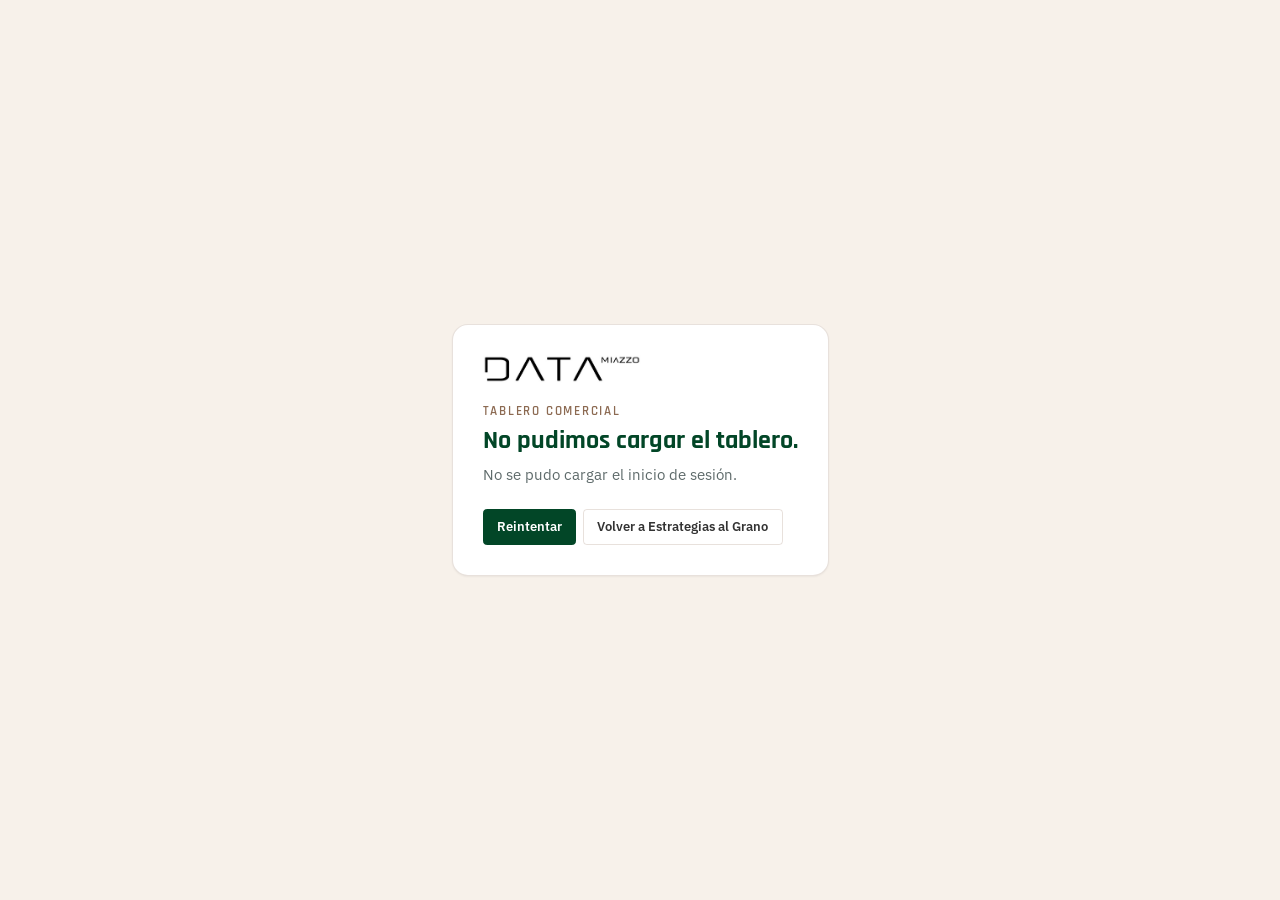
==== tablero/index.html @ 72b19cb7 "Tablero comercial por cliente en /tablero (login del sitio, datos por funcion) Co-Authored-By: Claud" ====
<!doctype html>
<html lang="es-AR">
  <head>
    <meta charset="UTF-8" />
    <meta name="viewport" content="width=device-width, initial-scale=1.0" />
    <title>Tablero Comercial | DATA Miazzo</title>
    <link rel="icon" type="image/svg+xml" href="/tablero/favicon.svg" />
    <link rel="preconnect" href="https://fonts.googleapis.com" />
    <link rel="preconnect" href="https://fonts.gstatic.com" crossorigin />
    <link href="https://fonts.googleapis.com/css2?family=Rajdhani:wght@500;600;700&family=IBM+Plex+Sans:wght@400;500;600&display=swap" rel="stylesheet" />
    <script type="module" crossorigin src="/tablero/assets/index-BNEWKMcK.js"></script>
    <link rel="stylesheet" crossorigin href="/tablero/assets/index-CPsx0oRI.css">
  </head>
  <body>
    <div id="root"></div>
  </body>
</html>
---- tablero/assets/index-CPsx0oRI.css ----
*,:before,:after{--tw-border-spacing-x: 0;--tw-border-spacing-y: 0;--tw-translate-x: 0;--tw-translate-y: 0;--tw-rotate: 0;--tw-skew-x: 0;--tw-skew-y: 0;--tw-scale-x: 1;--tw-scale-y: 1;--tw-pan-x: ;--tw-pan-y: ;--tw-pinch-zoom: ;--tw-scroll-snap-strictness: proximity;--tw-gradient-from-position: ;--tw-gradient-via-position: ;--tw-gradient-to-position: ;--tw-ordinal: ;--tw-slashed-zero: ;--tw-numeric-figure: ;--tw-numeric-spacing: ;--tw-numeric-fraction: ;--tw-ring-inset: ;--tw-ring-offset-width: 0px;--tw-ring-offset-color: #fff;--tw-ring-color: rgb(59 130 246 / .5);--tw-ring-offset-shadow: 0 0 #0000;--tw-ring-shadow: 0 0 #0000;--tw-shadow: 0 0 #0000;--tw-shadow-colored: 0 0 #0000;--tw-blur: ;--tw-brightness: ;--tw-contrast: ;--tw-grayscale: ;--tw-hue-rotate: ;--tw-invert: ;--tw-saturate: ;--tw-sepia: ;--tw-drop-shadow: ;--tw-backdrop-blur: ;--tw-backdrop-brightness: ;--tw-backdrop-contrast: ;--tw-backdrop-grayscale: ;--tw-backdrop-hue-rotate: ;--tw-backdrop-invert: ;--tw-backdrop-opacity: ;--tw-backdrop-saturate: ;--tw-backdrop-sepia: ;--tw-contain-size: ;--tw-contain-layout: ;--tw-contain-paint: ;--tw-contain-style: }::backdrop{--tw-border-spacing-x: 0;--tw-border-spacing-y: 0;--tw-translate-x: 0;--tw-translate-y: 0;--tw-rotate: 0;--tw-skew-x: 0;--tw-skew-y: 0;--tw-scale-x: 1;--tw-scale-y: 1;--tw-pan-x: ;--tw-pan-y: ;--tw-pinch-zoom: ;--tw-scroll-snap-strictness: proximity;--tw-gradient-from-position: ;--tw-gradient-via-position: ;--tw-gradient-to-position: ;--tw-ordinal: ;--tw-slashed-zero: ;--tw-numeric-figure: ;--tw-numeric-spacing: ;--tw-numeric-fraction: ;--tw-ring-inset: ;--tw-ring-offset-width: 0px;--tw-ring-offset-color: #fff;--tw-ring-color: rgb(59 130 246 / .5);--tw-ring-offset-shadow: 0 0 #0000;--tw-ring-shadow: 0 0 #0000;--tw-shadow: 0 0 #0000;--tw-shadow-colored: 0 0 #0000;--tw-blur: ;--tw-brightness: ;--tw-contrast: ;--tw-grayscale: ;--tw-hue-rotate: ;--tw-invert: ;--tw-saturate: ;--tw-sepia: ;--tw-drop-shadow: ;--tw-backdrop-blur: ;--tw-backdrop-brightness: ;--tw-backdrop-contrast: ;--tw-backdrop-grayscale: ;--tw-backdrop-hue-rotate: ;--tw-backdrop-invert: ;--tw-backdrop-opacity: ;--tw-backdrop-saturate: ;--tw-backdrop-sepia: ;--tw-contain-size: ;--tw-contain-layout: ;--tw-contain-paint: ;--tw-contain-style: }*,:before,:after{box-sizing:border-box;border-width:0;border-style:solid;border-color:#e5e7eb}:before,:after{--tw-content: ""}html,:host{line-height:1.5;-webkit-text-size-adjust:100%;-moz-tab-size:4;-o-tab-size:4;tab-size:4;font-family:IBM Plex Sans,system-ui,Segoe UI,sans-serif;font-feature-settings:normal;font-variation-settings:normal;-webkit-tap-highlight-color:transparent}body{margin:0;line-height:inherit}hr{height:0;color:inherit;border-top-width:1px}abbr:where([title]){-webkit-text-decoration:underline dotted;text-decoration:underline dotted}h1,h2,h3,h4,h5,h6{font-size:inherit;font-weight:inherit}a{color:inherit;text-decoration:inherit}b,strong{font-weight:bolder}code,kbd,samp,pre{font-family:ui-monospace,SFMono-Regular,Menlo,Monaco,Consolas,Liberation Mono,Courier New,monospace;font-feature-settings:normal;font-variation-settings:normal;font-size:1em}small{font-size:80%}sub,sup{font-size:75%;line-height:0;position:relative;vertical-align:baseline}sub{bottom:-.25em}sup{top:-.5em}table{text-indent:0;border-color:inherit;border-collapse:collapse}button,input,optgroup,select,textarea{font-family:inherit;font-feature-settings:inherit;font-variation-settings:inherit;font-size:100%;font-weight:inherit;line-height:inherit;letter-spacing:inherit;color:inherit;margin:0;padding:0}button,select{text-transform:none}button,input:where([type=button]),input:where([type=reset]),input:where([type=submit]){-webkit-appearance:button;background-color:transparent;background-image:none}:-moz-focusring{outline:auto}:-moz-ui-invalid{box-shadow:none}progress{vertical-align:baseline}::-webkit-inner-spin-button,::-webkit-outer-spin-button{height:auto}[type=search]{-webkit-appearance:textfield;outline-offset:-2px}::-webkit-search-decoration{-webkit-appearance:none}::-webkit-file-upload-button{-webkit-appearance:button;font:inherit}summary{display:list-item}blockquote,dl,dd,h1,h2,h3,h4,h5,h6,hr,figure,p,pre{margin:0}fieldset{margin:0;padding:0}legend{padding:0}ol,ul,menu{list-style:none;margin:0;padding:0}dialog{padding:0}textarea{resize:vertical}input::-moz-placeholder,textarea::-moz-placeholder{opacity:1;color:#9ca3af}input::placeholder,textarea::placeholder{opacity:1;color:#9ca3af}button,[role=button]{cursor:pointer}:disabled{cursor:default}img,svg,video,canvas,audio,iframe,embed,object{display:block;vertical-align:middle}img,video{max-width:100%;height:auto}[hidden]:where(:not([hidden=until-found])){display:none}html{font-size:15px}body{--tw-bg-opacity: 1;background-color:rgb(247 241 234 / var(--tw-bg-opacity, 1));font-family:IBM Plex Sans,system-ui,Segoe UI,sans-serif;--tw-text-opacity: 1;color:rgb(51 51 51 / var(--tw-text-opacity, 1));line-height:1.5;font-variant-numeric:tabular-nums;overflow-x:clip}.tabular{font-variant-numeric:tabular-nums}button:focus-visible,input:focus-visible,select:focus-visible{outline:2px solid #8c6a52;outline-offset:2px}.card{border-radius:16px;border-width:1px;border-color:#8c6a5233;--tw-bg-opacity: 1;background-color:rgb(255 255 255 / var(--tw-bg-opacity, 1));--tw-shadow: 0 1px 2px rgba(36,36,35,.05),0 8px 24px -14px rgba(36,36,35,.18);--tw-shadow-colored: 0 1px 2px var(--tw-shadow-color), 0 8px 24px -14px var(--tw-shadow-color);box-shadow:var(--tw-ring-offset-shadow, 0 0 #0000),var(--tw-ring-shadow, 0 0 #0000),var(--tw-shadow)}.solapa{font-family:Rajdhani,Arial Narrow,sans-serif;font-size:1.45rem;font-weight:600;line-height:1.25;--tw-text-opacity: 1;color:rgb(2 70 39 / var(--tw-text-opacity, 1));letter-spacing:.005em}.etiqueta{font-family:Rajdhani,Arial Narrow,sans-serif;font-size:.8rem;font-weight:600;text-transform:uppercase;--tw-text-opacity: 1;color:rgb(140 106 82 / var(--tw-text-opacity, 1));letter-spacing:.16em}.kpi{border-radius:14px;border-width:1px;border-color:#8c6a5233;--tw-bg-opacity: 1;background-color:rgb(255 255 255 / var(--tw-bg-opacity, 1));--tw-shadow: 0 1px 2px rgba(36,36,35,.05),0 8px 24px -14px rgba(36,36,35,.18);--tw-shadow-colored: 0 1px 2px var(--tw-shadow-color), 0 8px 24px -14px var(--tw-shadow-color);box-shadow:var(--tw-ring-offset-shadow, 0 0 #0000),var(--tw-ring-shadow, 0 0 #0000),var(--tw-shadow)}.cifra{font-variant-numeric:tabular-nums;font-family:Rajdhani,Arial Narrow,sans-serif;font-weight:600;line-height:1}.band{margin-inline:calc(50% - 50vw);padding:30px calc(50vw - 50%) 34px}.band-sand{background:#f7f1ea}.band-white{background:#fff}.band-verde{background:#024627}.band-head h2{margin-top:.125rem;margin-bottom:.375rem;font-family:Rajdhani,Arial Narrow,sans-serif;font-size:2.3rem;font-weight:600;line-height:1.05;--tw-text-opacity: 1;color:rgb(2 70 39 / var(--tw-text-opacity, 1));text-wrap:balance}.band-verde .band-head h2{color:#fcfdfd}.band-verde .band-head .etiqueta{color:#c3a38c}.band-verde .band-head p{color:#d9dedb}.lede{max-width:75ch;font-size:.98rem;--tw-text-opacity: 1;color:rgb(95 107 107 / var(--tw-text-opacity, 1))}.msgs{display:flex;flex-direction:column;gap:.75rem;--tw-bg-opacity: 1;background-color:rgb(31 31 31 / var(--tw-bg-opacity, 1));--tw-text-opacity: 1;color:rgb(252 253 253 / var(--tw-text-opacity, 1));--tw-shadow: 0 1px 2px rgba(36,36,35,.05),0 8px 24px -14px rgba(36,36,35,.18);--tw-shadow-colored: 0 1px 2px var(--tw-shadow-color), 0 8px 24px -14px var(--tw-shadow-color);box-shadow:var(--tw-ring-offset-shadow, 0 0 #0000),var(--tw-ring-shadow, 0 0 #0000),var(--tw-shadow);border-radius:6px 6px 64px;padding:24px 26px 30px}.btn-verde{display:inline-flex;align-items:center;gap:.5rem;border-radius:.25rem;padding:.5rem .875rem;font-size:.875rem;line-height:1.25rem;font-weight:600;transition-property:color,background-color,border-color,text-decoration-color,fill,stroke;transition-timing-function:cubic-bezier(.4,0,.2,1);transition-duration:.15s;border-width:1px;--tw-border-opacity: 1;border-color:rgb(2 70 39 / var(--tw-border-opacity, 1));--tw-bg-opacity: 1;background-color:rgb(2 70 39 / var(--tw-bg-opacity, 1));--tw-text-opacity: 1;color:rgb(255 255 255 / var(--tw-text-opacity, 1))}.btn-verde:hover{--tw-bg-opacity: 1;background-color:rgb(3 92 52 / var(--tw-bg-opacity, 1))}.btn-borde{display:inline-flex;align-items:center;gap:.5rem;border-radius:.25rem;padding:.5rem .875rem;font-size:.875rem;line-height:1.25rem;font-weight:600;transition-property:color,background-color,border-color,text-decoration-color,fill,stroke;transition-timing-function:cubic-bezier(.4,0,.2,1);transition-duration:.15s;border-width:1px;border-color:#8c6a5233;background-color:transparent;--tw-text-opacity: 1;color:rgb(51 51 51 / var(--tw-text-opacity, 1))}.btn-borde:hover{--tw-border-opacity: 1;border-color:rgb(140 106 82 / var(--tw-border-opacity, 1))}.campo-input{border-radius:5px;border-width:1px;border-color:#8c6a5233;--tw-bg-opacity: 1;background-color:rgb(252 253 253 / var(--tw-bg-opacity, 1));padding:.375rem .625rem;--tw-text-opacity: 1;color:rgb(51 51 51 / var(--tw-text-opacity, 1));outline:2px solid transparent;outline-offset:2px}.campo-input:focus{border-color:#8c6a52}.chip{display:inline-flex;align-items:center;gap:.375rem;white-space:nowrap;border-radius:9999px;padding:.125rem .625rem .125rem .5rem;font-size:.75rem;line-height:1rem;font-weight:600}.chip:before{content:"";width:7px;height:7px;border-radius:50%;background:currentColor}.c-verde{background:#e3efe7;color:#024627}.c-verde:before{background:#2e9a5a}.c-ambar{background:#fbf0cf;color:#5e4a00}.c-ambar:before{background:#e0b12e}.c-rojo{background:#f6e3e0;color:#a8443a}.c-rojo:before{background:#a8443a}.tbl{font-variant-numeric:tabular-nums;width:100%;font-size:.875rem;line-height:1.25rem;border-collapse:collapse}.tbl thead th{white-space:nowrap;--tw-bg-opacity: 1;background-color:rgb(247 241 234 / var(--tw-bg-opacity, 1));padding:.5rem .625rem;text-align:left;font-family:IBM Plex Sans,system-ui,Segoe UI,sans-serif;font-size:.72rem;font-weight:600;text-transform:uppercase;--tw-text-opacity: 1;color:rgb(140 106 82 / var(--tw-text-opacity, 1));letter-spacing:.08em;border-bottom:1px solid rgba(140,106,82,.2)}.tbl td{white-space:nowrap;padding:.5rem .625rem;border-bottom:1px solid rgba(140,106,82,.2)}.tbl tbody tr:last-child td{border-bottom:0}.tbl td.num,.tbl th.num{text-align:right}input[type=range]{accent-color:#024627}.visible{visibility:visible}.fixed{position:fixed}.absolute{position:absolute}.relative{position:relative}.sticky{position:sticky}.inset-0{top:0;right:0;bottom:0;left:0}.-top-1{top:-.25rem}.top-0{top:0}.z-30{z-index:30}.z-50{z-index:50}.m-0{margin:0}.mx-auto{margin-left:auto;margin-right:auto}.mb-1{margin-bottom:.25rem}.mb-2{margin-bottom:.5rem}.mb-3{margin-bottom:.75rem}.mb-4{margin-bottom:1rem}.mb-5{margin-bottom:1.25rem}.ml-1{margin-left:.25rem}.ml-1\.5{margin-left:.375rem}.ml-2{margin-left:.5rem}.mt-0\.5{margin-top:.125rem}.mt-1{margin-top:.25rem}.mt-1\.5{margin-top:.375rem}.mt-2{margin-top:.5rem}.mt-3{margin-top:.75rem}.mt-4{margin-top:1rem}.mt-5{margin-top:1.25rem}.mt-6{margin-top:1.5rem}.mt-\[0\.4em\]{margin-top:.4em}.mt-\[3px\]{margin-top:3px}.block{display:block}.inline-block{display:inline-block}.flex{display:flex}.inline-flex{display:inline-flex}.table{display:table}.grid{display:grid}.hidden{display:none}.h-1\.5{height:.375rem}.h-1\/2{height:50%}.h-2{height:.5rem}.h-2\.5{height:.625rem}.h-20{height:5rem}.h-4{height:1rem}.h-48{height:12rem}.h-6{height:1.5rem}.h-64{height:16rem}.h-\[26px\]{height:26px}.h-\[28px\]{height:28px}.h-full{height:100%}.max-h-40{max-height:10rem}.max-h-72{max-height:18rem}.min-h-screen{min-height:100vh}.w-0\.5{width:.125rem}.w-1\.5{width:.375rem}.w-16{width:4rem}.w-2{width:.5rem}.w-2\.5{width:.625rem}.w-24{width:6rem}.w-32{width:8rem}.w-auto{width:auto}.w-full{width:100%}.min-w-0{min-width:0px}.min-w-\[980px\]{min-width:980px}.max-w-3xl{max-width:48rem}.max-w-\[10rem\]{max-width:10rem}.max-w-\[1240px\]{max-width:1240px}.max-w-\[14rem\]{max-width:14rem}.max-w-\[16rem\]{max-width:16rem}.max-w-\[34rem\]{max-width:34rem}.max-w-\[60ch\]{max-width:60ch}.flex-1{flex:1 1 0%}.shrink{flex-shrink:1}.shrink-0{flex-shrink:0}.border-collapse{border-collapse:collapse}.scroll-mt-40{scroll-margin-top:10rem}.list-disc{list-style-type:disc}.grid-cols-2{grid-template-columns:repeat(2,minmax(0,1fr))}.grid-cols-3{grid-template-columns:repeat(3,minmax(0,1fr))}.grid-cols-4{grid-template-columns:repeat(4,minmax(0,1fr))}.grid-cols-\[1\.35fr_1fr\]{grid-template-columns:1.35fr 1fr}.flex-col{flex-direction:column}.flex-wrap{flex-wrap:wrap}.items-start{align-items:flex-start}.items-end{align-items:flex-end}.items-center{align-items:center}.items-baseline{align-items:baseline}.justify-end{justify-content:flex-end}.justify-center{justify-content:center}.justify-between{justify-content:space-between}.gap-0\.5{gap:.125rem}.gap-1{gap:.25rem}.gap-1\.5{gap:.375rem}.gap-2{gap:.5rem}.gap-2\.5{gap:.625rem}.gap-3{gap:.75rem}.gap-3\.5{gap:.875rem}.gap-4{gap:1rem}.gap-5{gap:1.25rem}.gap-6{gap:1.5rem}.gap-\[18px\]{gap:18px}.gap-\[3px\]{gap:3px}.gap-x-4{-moz-column-gap:1rem;column-gap:1rem}.gap-x-6{-moz-column-gap:1.5rem;column-gap:1.5rem}.gap-y-1{row-gap:.25rem}.gap-y-2{row-gap:.5rem}.space-y-0\.5>:not([hidden])~:not([hidden]){--tw-space-y-reverse: 0;margin-top:calc(.125rem * calc(1 - var(--tw-space-y-reverse)));margin-bottom:calc(.125rem * var(--tw-space-y-reverse))}.space-y-1>:not([hidden])~:not([hidden]){--tw-space-y-reverse: 0;margin-top:calc(.25rem * calc(1 - var(--tw-space-y-reverse)));margin-bottom:calc(.25rem * var(--tw-space-y-reverse))}.space-y-1\.5>:not([hidden])~:not([hidden]){--tw-space-y-reverse: 0;margin-top:calc(.375rem * calc(1 - var(--tw-space-y-reverse)));margin-bottom:calc(.375rem * var(--tw-space-y-reverse))}.space-y-2>:not([hidden])~:not([hidden]){--tw-space-y-reverse: 0;margin-top:calc(.5rem * calc(1 - var(--tw-space-y-reverse)));margin-bottom:calc(.5rem * var(--tw-space-y-reverse))}.space-y-3>:not([hidden])~:not([hidden]){--tw-space-y-reverse: 0;margin-top:calc(.75rem * calc(1 - var(--tw-space-y-reverse)));margin-bottom:calc(.75rem * var(--tw-space-y-reverse))}.space-y-4>:not([hidden])~:not([hidden]){--tw-space-y-reverse: 0;margin-top:calc(1rem * calc(1 - var(--tw-space-y-reverse)));margin-bottom:calc(1rem * var(--tw-space-y-reverse))}.space-y-5>:not([hidden])~:not([hidden]){--tw-space-y-reverse: 0;margin-top:calc(1.25rem * calc(1 - var(--tw-space-y-reverse)));margin-bottom:calc(1.25rem * var(--tw-space-y-reverse))}.overflow-auto{overflow:auto}.overflow-hidden{overflow:hidden}.overflow-x-auto{overflow-x:auto}.overflow-y-auto{overflow-y:auto}.truncate{overflow:hidden;text-overflow:ellipsis;white-space:nowrap}.whitespace-normal{white-space:normal}.whitespace-nowrap{white-space:nowrap}.rounded-\[10px\]{border-radius:10px}.rounded-\[12px\]{border-radius:12px}.rounded-\[16px\]{border-radius:16px}.rounded-\[6px_6px_32px_6px\]{border-radius:6px 6px 32px}.rounded-dm{border-radius:16px}.rounded-full{border-radius:9999px}.rounded-lg{border-radius:.5rem}.rounded-md{border-radius:.375rem}.rounded-sm{border-radius:.125rem}.rounded-b-sm{border-bottom-right-radius:.125rem;border-bottom-left-radius:.125rem}.rounded-t-sm{border-top-left-radius:.125rem;border-top-right-radius:.125rem}.border{border-width:1px}.border-b{border-bottom-width:1px}.border-b-\[3px\]{border-bottom-width:3px}.border-l{border-left-width:1px}.border-t{border-top-width:1px}.border-\[\#D8CCBF\]{--tw-border-opacity: 1;border-color:rgb(216 204 191 / var(--tw-border-opacity, 1))}.border-\[\#F6E3E0\]{--tw-border-opacity: 1;border-color:rgb(246 227 224 / var(--tw-border-opacity, 1))}.border-\[\#FEE4E2\]{--tw-border-opacity: 1;border-color:rgb(254 228 226 / var(--tw-border-opacity, 1))}.border-arena{--tw-border-opacity: 1;border-color:rgb(195 163 140 / var(--tw-border-opacity, 1))}.border-arena-line{border-color:#8c6a5233}.border-arena-line\/70{border-color:#8c6a52b3}.border-campo{--tw-border-opacity: 1;border-color:rgb(2 70 39 / var(--tw-border-opacity, 1))}.border-campo-borde{border-color:#8c6a5233}.border-transparent{border-color:transparent}.border-white{--tw-border-opacity: 1;border-color:rgb(255 255 255 / var(--tw-border-opacity, 1))}.border-t-arena-line{border-top-color:#8c6a5233}.bg-\[\#E3EFE7\]{--tw-bg-opacity: 1;background-color:rgb(227 239 231 / var(--tw-bg-opacity, 1))}.bg-\[\#F6E3E0\]{--tw-bg-opacity: 1;background-color:rgb(246 227 224 / var(--tw-bg-opacity, 1))}.bg-\[\#FBF0CF\]{--tw-bg-opacity: 1;background-color:rgb(251 240 207 / var(--tw-bg-opacity, 1))}.bg-\[\#FEF3F2\]{--tw-bg-opacity: 1;background-color:rgb(254 243 242 / var(--tw-bg-opacity, 1))}.bg-arena{--tw-bg-opacity: 1;background-color:rgb(195 163 140 / var(--tw-bg-opacity, 1))}.bg-arena-sunk{--tw-bg-opacity: 1;background-color:rgb(247 241 234 / var(--tw-bg-opacity, 1))}.bg-campo{--tw-bg-opacity: 1;background-color:rgb(2 70 39 / var(--tw-bg-opacity, 1))}.bg-campo-soft{--tw-bg-opacity: 1;background-color:rgb(227 239 231 / var(--tw-bg-opacity, 1))}.bg-campo-soft\/50{background-color:#e3efe780}.bg-ladrillo{--tw-bg-opacity: 1;background-color:rgb(168 68 58 / var(--tw-bg-opacity, 1))}.bg-negro{--tw-bg-opacity: 1;background-color:rgb(31 31 31 / var(--tw-bg-opacity, 1))}.bg-negro\/50{background-color:#1f1f1f80}.bg-ok{--tw-bg-opacity: 1;background-color:rgb(46 154 90 / var(--tw-bg-opacity, 1))}.bg-papel{--tw-bg-opacity: 1;background-color:rgb(247 241 234 / var(--tw-bg-opacity, 1))}.bg-ref{--tw-bg-opacity: 1;background-color:rgb(95 107 107 / var(--tw-bg-opacity, 1))}.bg-white{--tw-bg-opacity: 1;background-color:rgb(255 255 255 / var(--tw-bg-opacity, 1))}.bg-white\/95{background-color:#fffffff2}.p-1{padding:.25rem}.p-3{padding:.75rem}.p-4{padding:1rem}.p-6{padding:1.5rem}.p-8{padding:2rem}.\!py-0{padding-top:0!important;padding-bottom:0!important}.\!py-6{padding-top:1.5rem!important;padding-bottom:1.5rem!important}.px-2{padding-left:.5rem;padding-right:.5rem}.px-3{padding-left:.75rem;padding-right:.75rem}.px-3\.5{padding-left:.875rem;padding-right:.875rem}.px-4{padding-left:1rem;padding-right:1rem}.px-5{padding-left:1.25rem;padding-right:1.25rem}.py-1{padding-top:.25rem;padding-bottom:.25rem}.py-1\.5{padding-top:.375rem;padding-bottom:.375rem}.py-2{padding-top:.5rem;padding-bottom:.5rem}.py-2\.5{padding-top:.625rem;padding-bottom:.625rem}.py-3{padding-top:.75rem;padding-bottom:.75rem}.py-4{padding-top:1rem;padding-bottom:1rem}.\!pb-0{padding-bottom:0!important}.\!pt-4{padding-top:1rem!important}.pb-1{padding-bottom:.25rem}.pb-1\.5{padding-bottom:.375rem}.pb-2\.5{padding-bottom:.625rem}.pb-3{padding-bottom:.75rem}.pl-3{padding-left:.75rem}.pl-3\.5{padding-left:.875rem}.pl-4{padding-left:1rem}.pt-1{padding-top:.25rem}.pt-1\.5{padding-top:.375rem}.pt-2{padding-top:.5rem}.pt-3{padding-top:.75rem}.pt-3\.5{padding-top:.875rem}.pt-4{padding-top:1rem}.text-left{text-align:left}.text-center{text-align:center}.text-right{text-align:right}.align-top{vertical-align:top}.font-display{font-family:Rajdhani,Arial Narrow,sans-serif}.font-sans{font-family:IBM Plex Sans,system-ui,Segoe UI,sans-serif}.text-2xl{font-size:1.5rem;line-height:2rem}.text-\[0\.62rem\]{font-size:.62rem}.text-\[0\.68rem\]{font-size:.68rem}.text-\[0\.72rem\]{font-size:.72rem}.text-\[0\.74rem\]{font-size:.74rem}.text-\[0\.75rem\]{font-size:.75rem}.text-\[0\.76rem\]{font-size:.76rem}.text-\[0\.78rem\]{font-size:.78rem}.text-\[0\.7rem\]{font-size:.7rem}.text-\[0\.82rem\]{font-size:.82rem}.text-\[0\.85rem\]{font-size:.85rem}.text-\[0\.87rem\]{font-size:.87rem}.text-\[0\.88rem\]{font-size:.88rem}.text-\[0\.8rem\]{font-size:.8rem}.text-\[0\.93rem\]{font-size:.93rem}.text-\[0\.95rem\]{font-size:.95rem}.text-\[0\.98rem\]{font-size:.98rem}.text-\[0\.9rem\]{font-size:.9rem}.text-\[1\.05rem\]{font-size:1.05rem}.text-\[1\.2rem\]{font-size:1.2rem}.text-\[1\.3rem\]{font-size:1.3rem}.text-\[1\.45rem\]{font-size:1.45rem}.text-\[1\.55rem\]{font-size:1.55rem}.text-\[1\.5rem\]{font-size:1.5rem}.text-\[1\.6rem\]{font-size:1.6rem}.text-\[1\.7rem\]{font-size:1.7rem}.text-\[10px\]{font-size:10px}.text-\[11px\]{font-size:11px}.text-\[13px\]{font-size:13px}.text-\[18px\]{font-size:18px}.text-\[1rem\]{font-size:1rem}.text-\[2\.2rem\]{font-size:2.2rem}.text-\[2\.5rem\]{font-size:2.5rem}.text-\[22px\]{font-size:22px}.text-\[8\.5px\]{font-size:8.5px}.text-\[8px\]{font-size:8px}.text-\[9px\]{font-size:9px}.text-sm{font-size:.875rem;line-height:1.25rem}.text-xl{font-size:1.25rem;line-height:1.75rem}.text-xs{font-size:.75rem;line-height:1rem}.font-bold{font-weight:700}.font-normal{font-weight:400}.font-semibold{font-weight:600}.uppercase{text-transform:uppercase}.normal-case{text-transform:none}.tabular-nums{--tw-numeric-spacing: tabular-nums;font-variant-numeric:var(--tw-ordinal) var(--tw-slashed-zero) var(--tw-numeric-figure) var(--tw-numeric-spacing) var(--tw-numeric-fraction)}.leading-none{line-height:1}.leading-snug{line-height:1.375}.leading-tight{line-height:1.25}.tracking-\[0\.06em\]{letter-spacing:.06em}.tracking-\[0\.08em\]{letter-spacing:.08em}.tracking-\[0\.14em\]{letter-spacing:.14em}.tracking-\[0\.1em\]{letter-spacing:.1em}.tracking-\[0\.2em\]{letter-spacing:.2em}.tracking-normal{letter-spacing:0em}.tracking-wider{letter-spacing:.05em}.text-\[\#2E7D4F\]{--tw-text-opacity: 1;color:rgb(46 125 79 / var(--tw-text-opacity, 1))}.text-\[\#5E4A00\]{--tw-text-opacity: 1;color:rgb(94 74 0 / var(--tw-text-opacity, 1))}.text-\[\#9AA6A6\]{--tw-text-opacity: 1;color:rgb(154 166 166 / var(--tw-text-opacity, 1))}.text-\[\#E4E7E5\]{--tw-text-opacity: 1;color:rgb(228 231 229 / var(--tw-text-opacity, 1))}.text-\[\#FCFDFD\]{--tw-text-opacity: 1;color:rgb(252 253 253 / var(--tw-text-opacity, 1))}.text-arena{--tw-text-opacity: 1;color:rgb(195 163 140 / var(--tw-text-opacity, 1))}.text-arena-deep{--tw-text-opacity: 1;color:rgb(140 106 82 / var(--tw-text-opacity, 1))}.text-arena-light{--tw-text-opacity: 1;color:rgb(237 219 199 / var(--tw-text-opacity, 1))}.text-campo{--tw-text-opacity: 1;color:rgb(2 70 39 / var(--tw-text-opacity, 1))}.text-carbon{--tw-text-opacity: 1;color:rgb(51 51 51 / var(--tw-text-opacity, 1))}.text-carbon\/80{color:#333c}.text-gris{--tw-text-opacity: 1;color:rgb(51 51 51 / var(--tw-text-opacity, 1))}.text-ladrillo{--tw-text-opacity: 1;color:rgb(168 68 58 / var(--tw-text-opacity, 1))}.text-maiz{--tw-text-opacity: 1;color:rgb(168 122 18 / var(--tw-text-opacity, 1))}.text-pizarra{--tw-text-opacity: 1;color:rgb(47 74 92 / var(--tw-text-opacity, 1))}.text-ref{--tw-text-opacity: 1;color:rgb(95 107 107 / var(--tw-text-opacity, 1))}.text-ref\/60{color:#5f6b6b99}.text-ref\/80{color:#5f6b6bcc}.text-white{--tw-text-opacity: 1;color:rgb(255 255 255 / var(--tw-text-opacity, 1))}.underline{text-decoration-line:underline}.no-underline{text-decoration-line:none}.mix-blend-multiply{mix-blend-mode:multiply}.shadow{--tw-shadow: 0 1px 3px 0 rgb(0 0 0 / .1), 0 1px 2px -1px rgb(0 0 0 / .1);--tw-shadow-colored: 0 1px 3px 0 var(--tw-shadow-color), 0 1px 2px -1px var(--tw-shadow-color);box-shadow:var(--tw-ring-offset-shadow, 0 0 #0000),var(--tw-ring-shadow, 0 0 #0000),var(--tw-shadow)}.shadow-\[0_6px_16px_-12px_rgba\(0\,0\,0\,\.25\)\]{--tw-shadow: 0 6px 16px -12px rgba(0,0,0,.25);--tw-shadow-colored: 0 6px 16px -12px var(--tw-shadow-color);box-shadow:var(--tw-ring-offset-shadow, 0 0 #0000),var(--tw-ring-shadow, 0 0 #0000),var(--tw-shadow)}.shadow-dm-hover{--tw-shadow: 0 2px 4px rgba(36,36,35,.06),0 14px 30px -16px rgba(36,36,35,.3);--tw-shadow-colored: 0 2px 4px var(--tw-shadow-color), 0 14px 30px -16px var(--tw-shadow-color);box-shadow:var(--tw-ring-offset-shadow, 0 0 #0000),var(--tw-ring-shadow, 0 0 #0000),var(--tw-shadow)}.shadow-sm{--tw-shadow: 0 1px 2px 0 rgb(0 0 0 / .05);--tw-shadow-colored: 0 1px 2px 0 var(--tw-shadow-color);box-shadow:var(--tw-ring-offset-shadow, 0 0 #0000),var(--tw-ring-shadow, 0 0 #0000),var(--tw-shadow)}.outline{outline-style:solid}.outline-2{outline-width:2px}.outline-negro{outline-color:#1f1f1f}.filter{filter:var(--tw-blur) var(--tw-brightness) var(--tw-contrast) var(--tw-grayscale) var(--tw-hue-rotate) var(--tw-invert) var(--tw-saturate) var(--tw-sepia) var(--tw-drop-shadow)}.backdrop-blur{--tw-backdrop-blur: blur(8px);-webkit-backdrop-filter:var(--tw-backdrop-blur) var(--tw-backdrop-brightness) var(--tw-backdrop-contrast) var(--tw-backdrop-grayscale) var(--tw-backdrop-hue-rotate) var(--tw-backdrop-invert) var(--tw-backdrop-opacity) var(--tw-backdrop-saturate) var(--tw-backdrop-sepia);backdrop-filter:var(--tw-backdrop-blur) var(--tw-backdrop-brightness) var(--tw-backdrop-contrast) var(--tw-backdrop-grayscale) var(--tw-backdrop-hue-rotate) var(--tw-backdrop-invert) var(--tw-backdrop-opacity) var(--tw-backdrop-saturate) var(--tw-backdrop-sepia)}.transition-colors{transition-property:color,background-color,border-color,text-decoration-color,fill,stroke;transition-timing-function:cubic-bezier(.4,0,.2,1);transition-duration:.15s}.\[scrollbar-width\:none\]{scrollbar-width:none}@media print{@page{size:A4 landscape;margin:9mm}html{font-size:12px}html,body{background:#fff!important;-webkit-print-color-adjust:exact;print-color-adjust:exact}.print-avoid-break{-moz-column-break-inside:avoid;break-inside:avoid}}.last\:border-0:last-child{border-width:0px}.hover\:bg-arena-light:hover{--tw-bg-opacity: 1;background-color:rgb(237 219 199 / var(--tw-bg-opacity, 1))}.hover\:bg-arena-sunk:hover{--tw-bg-opacity: 1;background-color:rgb(247 241 234 / var(--tw-bg-opacity, 1))}.hover\:text-carbon:hover{--tw-text-opacity: 1;color:rgb(51 51 51 / var(--tw-text-opacity, 1))}.hover\:text-ladrillo:hover{--tw-text-opacity: 1;color:rgb(168 68 58 / var(--tw-text-opacity, 1))}.hover\:underline:hover{text-decoration-line:underline}@media(min-width:640px){.sm\:col-span-2{grid-column:span 2 / span 2}.sm\:grid-cols-2{grid-template-columns:repeat(2,minmax(0,1fr))}.sm\:grid-cols-3{grid-template-columns:repeat(3,minmax(0,1fr))}}@media(min-width:768px){.md\:grid-cols-2{grid-template-columns:repeat(2,minmax(0,1fr))}}@media(min-width:1024px){.lg\:grid-cols-2{grid-template-columns:repeat(2,minmax(0,1fr))}.lg\:grid-cols-\[minmax\(0\,1\.1fr\)_minmax\(0\,1fr\)\]{grid-template-columns:minmax(0,1.1fr) minmax(0,1fr)}.lg\:grid-cols-\[minmax\(0\,1\.2fr\)_minmax\(0\,1fr\)\]{grid-template-columns:minmax(0,1.2fr) minmax(0,1fr)}.lg\:grid-cols-\[minmax\(0\,1\.3fr\)_minmax\(0\,1fr\)\]{grid-template-columns:minmax(0,1.3fr) minmax(0,1fr)}.lg\:grid-cols-\[minmax\(0\,1\.6fr\)_minmax\(0\,1fr\)\]{grid-template-columns:minmax(0,1.6fr) minmax(0,1fr)}}@media(min-width:1280px){.xl\:grid-cols-3{grid-template-columns:repeat(3,minmax(0,1fr))}.xl\:grid-cols-4{grid-template-columns:repeat(4,minmax(0,1fr))}}@media print{.print\:block{display:block}.print\:hidden{display:none}.print\:bg-white{--tw-bg-opacity: 1;background-color:rgb(255 255 255 / var(--tw-bg-opacity, 1))}}
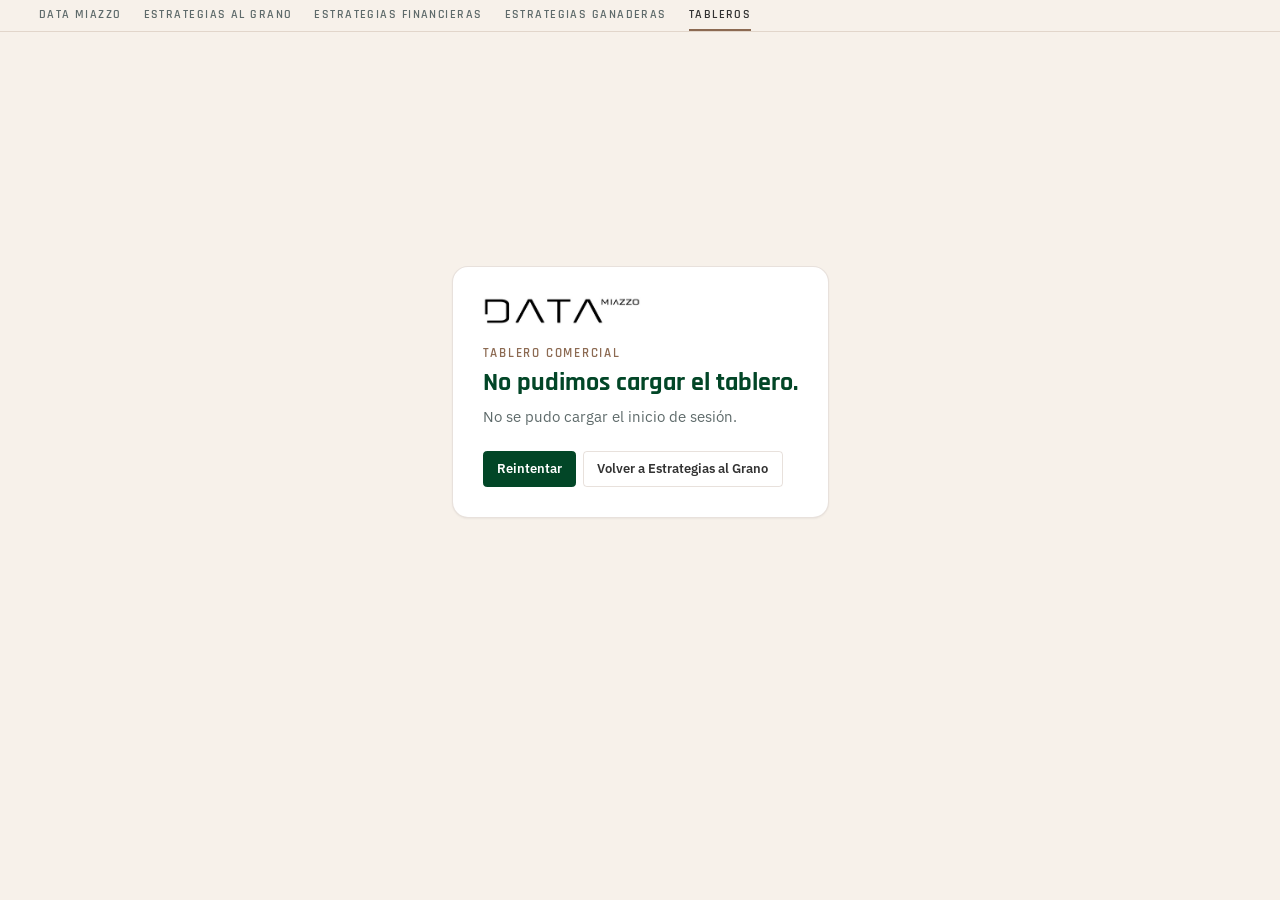
==== commit 9329ca57: "Barra de sitios: agrega Tableros (estrategiasalgrano.com/tablero) Co-Authored-By: Claude Opus 5.5 <n" ====
--- a/tablero/index.html
+++ b/tablero/index.html
@@ -8,8 +8,8 @@
     <link rel="preconnect" href="https://fonts.googleapis.com" />
     <link rel="preconnect" href="https://fonts.gstatic.com" crossorigin />
     <link href="https://fonts.googleapis.com/css2?family=Rajdhani:wght@500;600;700&family=IBM+Plex+Sans:wght@400;500;600&display=swap" rel="stylesheet" />
-    <script type="module" crossorigin src="/tablero/assets/index-BNEWKMcK.js"></script>
-    <link rel="stylesheet" crossorigin href="/tablero/assets/index-CPsx0oRI.css">
+    <script type="module" crossorigin src="/tablero/assets/index-CYceIdDc.js"></script>
+    <link rel="stylesheet" crossorigin href="/tablero/assets/index-Dw6ctTku.css">
   </head>
   <body>
     <div id="root"></div>
--- a/tablero/assets/index-Dw6ctTku.css
+++ b/tablero/assets/index-Dw6ctTku.css
@@ -0,0 +1 @@
+*,:before,:after{--tw-border-spacing-x: 0;--tw-border-spacing-y: 0;--tw-translate-x: 0;--tw-translate-y: 0;--tw-rotate: 0;--tw-skew-x: 0;--tw-skew-y: 0;--tw-scale-x: 1;--tw-scale-y: 1;--tw-pan-x: ;--tw-pan-y: ;--tw-pinch-zoom: ;--tw-scroll-snap-strictness: proximity;--tw-gradient-from-position: ;--tw-gradient-via-position: ;--tw-gradient-to-position: ;--tw-ordinal: ;--tw-slashed-zero: ;--tw-numeric-figure: ;--tw-numeric-spacing: ;--tw-numeric-fraction: ;--tw-ring-inset: ;--tw-ring-offset-width: 0px;--tw-ring-offset-color: #fff;--tw-ring-color: rgb(59 130 246 / .5);--tw-ring-offset-shadow: 0 0 #0000;--tw-ring-shadow: 0 0 #0000;--tw-shadow: 0 0 #0000;--tw-shadow-colored: 0 0 #0000;--tw-blur: ;--tw-brightness: ;--tw-contrast: ;--tw-grayscale: ;--tw-hue-rotate: ;--tw-invert: ;--tw-saturate: ;--tw-sepia: ;--tw-drop-shadow: ;--tw-backdrop-blur: ;--tw-backdrop-brightness: ;--tw-backdrop-contrast: ;--tw-backdrop-grayscale: ;--tw-backdrop-hue-rotate: ;--tw-backdrop-invert: ;--tw-backdrop-opacity: ;--tw-backdrop-saturate: ;--tw-backdrop-sepia: ;--tw-contain-size: ;--tw-contain-layout: ;--tw-contain-paint: ;--tw-contain-style: }::backdrop{--tw-border-spacing-x: 0;--tw-border-spacing-y: 0;--tw-translate-x: 0;--tw-translate-y: 0;--tw-rotate: 0;--tw-skew-x: 0;--tw-skew-y: 0;--tw-scale-x: 1;--tw-scale-y: 1;--tw-pan-x: ;--tw-pan-y: ;--tw-pinch-zoom: ;--tw-scroll-snap-strictness: proximity;--tw-gradient-from-position: ;--tw-gradient-via-position: ;--tw-gradient-to-position: ;--tw-ordinal: ;--tw-slashed-zero: ;--tw-numeric-figure: ;--tw-numeric-spacing: ;--tw-numeric-fraction: ;--tw-ring-inset: ;--tw-ring-offset-width: 0px;--tw-ring-offset-color: #fff;--tw-ring-color: rgb(59 130 246 / .5);--tw-ring-offset-shadow: 0 0 #0000;--tw-ring-shadow: 0 0 #0000;--tw-shadow: 0 0 #0000;--tw-shadow-colored: 0 0 #0000;--tw-blur: ;--tw-brightness: ;--tw-contrast: ;--tw-grayscale: ;--tw-hue-rotate: ;--tw-invert: ;--tw-saturate: ;--tw-sepia: ;--tw-drop-shadow: ;--tw-backdrop-blur: ;--tw-backdrop-brightness: ;--tw-backdrop-contrast: ;--tw-backdrop-grayscale: ;--tw-backdrop-hue-rotate: ;--tw-backdrop-invert: ;--tw-backdrop-opacity: ;--tw-backdrop-saturate: ;--tw-backdrop-sepia: ;--tw-contain-size: ;--tw-contain-layout: ;--tw-contain-paint: ;--tw-contain-style: }*,:before,:after{box-sizing:border-box;border-width:0;border-style:solid;border-color:#e5e7eb}:before,:after{--tw-content: ""}html,:host{line-height:1.5;-webkit-text-size-adjust:100%;-moz-tab-size:4;-o-tab-size:4;tab-size:4;font-family:IBM Plex Sans,system-ui,Segoe UI,sans-serif;font-feature-settings:normal;font-variation-settings:normal;-webkit-tap-highlight-color:transparent}body{margin:0;line-height:inherit}hr{height:0;color:inherit;border-top-width:1px}abbr:where([title]){-webkit-text-decoration:underline dotted;text-decoration:underline dotted}h1,h2,h3,h4,h5,h6{font-size:inherit;font-weight:inherit}a{color:inherit;text-decoration:inherit}b,strong{font-weight:bolder}code,kbd,samp,pre{font-family:ui-monospace,SFMono-Regular,Menlo,Monaco,Consolas,Liberation Mono,Courier New,monospace;font-feature-settings:normal;font-variation-settings:normal;font-size:1em}small{font-size:80%}sub,sup{font-size:75%;line-height:0;position:relative;vertical-align:baseline}sub{bottom:-.25em}sup{top:-.5em}table{text-indent:0;border-color:inherit;border-collapse:collapse}button,input,optgroup,select,textarea{font-family:inherit;font-feature-settings:inherit;font-variation-settings:inherit;font-size:100%;font-weight:inherit;line-height:inherit;letter-spacing:inherit;color:inherit;margin:0;padding:0}button,select{text-transform:none}button,input:where([type=button]),input:where([type=reset]),input:where([type=submit]){-webkit-appearance:button;background-color:transparent;background-image:none}:-moz-focusring{outline:auto}:-moz-ui-invalid{box-shadow:none}progress{vertical-align:baseline}::-webkit-inner-spin-button,::-webkit-outer-spin-button{height:auto}[type=search]{-webkit-appearance:textfield;outline-offset:-2px}::-webkit-search-decoration{-webkit-appearance:none}::-webkit-file-upload-button{-webkit-appearance:button;font:inherit}summary{display:list-item}blockquote,dl,dd,h1,h2,h3,h4,h5,h6,hr,figure,p,pre{margin:0}fieldset{margin:0;padding:0}legend{padding:0}ol,ul,menu{list-style:none;margin:0;padding:0}dialog{padding:0}textarea{resize:vertical}input::-moz-placeholder,textarea::-moz-placeholder{opacity:1;color:#9ca3af}input::placeholder,textarea::placeholder{opacity:1;color:#9ca3af}button,[role=button]{cursor:pointer}:disabled{cursor:default}img,svg,video,canvas,audio,iframe,embed,object{display:block;vertical-align:middle}img,video{max-width:100%;height:auto}[hidden]:where(:not([hidden=until-found])){display:none}html{font-size:15px}body{--tw-bg-opacity: 1;background-color:rgb(247 241 234 / var(--tw-bg-opacity, 1));font-family:IBM Plex Sans,system-ui,Segoe UI,sans-serif;--tw-text-opacity: 1;color:rgb(51 51 51 / var(--tw-text-opacity, 1));line-height:1.5;font-variant-numeric:tabular-nums;overflow-x:clip}.tabular{font-variant-numeric:tabular-nums}button:focus-visible,input:focus-visible,select:focus-visible{outline:2px solid #8c6a52;outline-offset:2px}.card{border-radius:16px;border-width:1px;border-color:#8c6a5233;--tw-bg-opacity: 1;background-color:rgb(255 255 255 / var(--tw-bg-opacity, 1));--tw-shadow: 0 1px 2px rgba(36,36,35,.05),0 8px 24px -14px rgba(36,36,35,.18);--tw-shadow-colored: 0 1px 2px var(--tw-shadow-color), 0 8px 24px -14px var(--tw-shadow-color);box-shadow:var(--tw-ring-offset-shadow, 0 0 #0000),var(--tw-ring-shadow, 0 0 #0000),var(--tw-shadow)}.solapa{font-family:Rajdhani,Arial Narrow,sans-serif;font-size:1.45rem;font-weight:600;line-height:1.25;--tw-text-opacity: 1;color:rgb(2 70 39 / var(--tw-text-opacity, 1));letter-spacing:.005em}.etiqueta{font-family:Rajdhani,Arial Narrow,sans-serif;font-size:.8rem;font-weight:600;text-transform:uppercase;--tw-text-opacity: 1;color:rgb(140 106 82 / var(--tw-text-opacity, 1));letter-spacing:.16em}.kpi{border-radius:14px;border-width:1px;border-color:#8c6a5233;--tw-bg-opacity: 1;background-color:rgb(255 255 255 / var(--tw-bg-opacity, 1));--tw-shadow: 0 1px 2px rgba(36,36,35,.05),0 8px 24px -14px rgba(36,36,35,.18);--tw-shadow-colored: 0 1px 2px var(--tw-shadow-color), 0 8px 24px -14px var(--tw-shadow-color);box-shadow:var(--tw-ring-offset-shadow, 0 0 #0000),var(--tw-ring-shadow, 0 0 #0000),var(--tw-shadow)}.cifra{font-variant-numeric:tabular-nums;font-family:Rajdhani,Arial Narrow,sans-serif;font-weight:600;line-height:1}.band{margin-inline:calc(50% - 50vw);padding:30px calc(50vw - 50%) 34px}.band-sand{background:#f7f1ea}.band-white{background:#fff}.band-verde{background:#024627}.band-head h2{margin-top:.125rem;margin-bottom:.375rem;font-family:Rajdhani,Arial Narrow,sans-serif;font-size:2.3rem;font-weight:600;line-height:1.05;--tw-text-opacity: 1;color:rgb(2 70 39 / var(--tw-text-opacity, 1));text-wrap:balance}.band-verde .band-head h2{color:#fcfdfd}.band-verde .band-head .etiqueta{color:#c3a38c}.band-verde .band-head p{color:#d9dedb}.lede{max-width:75ch;font-size:.98rem;--tw-text-opacity: 1;color:rgb(95 107 107 / var(--tw-text-opacity, 1))}.msgs{display:flex;flex-direction:column;gap:.75rem;--tw-bg-opacity: 1;background-color:rgb(31 31 31 / var(--tw-bg-opacity, 1));--tw-text-opacity: 1;color:rgb(252 253 253 / var(--tw-text-opacity, 1));--tw-shadow: 0 1px 2px rgba(36,36,35,.05),0 8px 24px -14px rgba(36,36,35,.18);--tw-shadow-colored: 0 1px 2px var(--tw-shadow-color), 0 8px 24px -14px var(--tw-shadow-color);box-shadow:var(--tw-ring-offset-shadow, 0 0 #0000),var(--tw-ring-shadow, 0 0 #0000),var(--tw-shadow);border-radius:6px 6px 64px;padding:24px 26px 30px}.btn-verde{display:inline-flex;align-items:center;gap:.5rem;border-radius:.25rem;padding:.5rem .875rem;font-size:.875rem;line-height:1.25rem;font-weight:600;transition-property:color,background-color,border-color,text-decoration-color,fill,stroke;transition-timing-function:cubic-bezier(.4,0,.2,1);transition-duration:.15s;border-width:1px;--tw-border-opacity: 1;border-color:rgb(2 70 39 / var(--tw-border-opacity, 1));--tw-bg-opacity: 1;background-color:rgb(2 70 39 / var(--tw-bg-opacity, 1));--tw-text-opacity: 1;color:rgb(255 255 255 / var(--tw-text-opacity, 1))}.btn-verde:hover{--tw-bg-opacity: 1;background-color:rgb(3 92 52 / var(--tw-bg-opacity, 1))}.btn-borde{display:inline-flex;align-items:center;gap:.5rem;border-radius:.25rem;padding:.5rem .875rem;font-size:.875rem;line-height:1.25rem;font-weight:600;transition-property:color,background-color,border-color,text-decoration-color,fill,stroke;transition-timing-function:cubic-bezier(.4,0,.2,1);transition-duration:.15s;border-width:1px;border-color:#8c6a5233;background-color:transparent;--tw-text-opacity: 1;color:rgb(51 51 51 / var(--tw-text-opacity, 1))}.btn-borde:hover{--tw-border-opacity: 1;border-color:rgb(140 106 82 / var(--tw-border-opacity, 1))}.campo-input{border-radius:5px;border-width:1px;border-color:#8c6a5233;--tw-bg-opacity: 1;background-color:rgb(252 253 253 / var(--tw-bg-opacity, 1));padding:.375rem .625rem;--tw-text-opacity: 1;color:rgb(51 51 51 / var(--tw-text-opacity, 1));outline:2px solid transparent;outline-offset:2px}.campo-input:focus{border-color:#8c6a52}.chip{display:inline-flex;align-items:center;gap:.375rem;white-space:nowrap;border-radius:9999px;padding:.125rem .625rem .125rem .5rem;font-size:.75rem;line-height:1rem;font-weight:600}.chip:before{content:"";width:7px;height:7px;border-radius:50%;background:currentColor}.c-verde{background:#e3efe7;color:#024627}.c-verde:before{background:#2e9a5a}.c-ambar{background:#fbf0cf;color:#5e4a00}.c-ambar:before{background:#e0b12e}.c-rojo{background:#f6e3e0;color:#a8443a}.c-rojo:before{background:#a8443a}.tbl{font-variant-numeric:tabular-nums;width:100%;font-size:.875rem;line-height:1.25rem;border-collapse:collapse}.tbl thead th{white-space:nowrap;--tw-bg-opacity: 1;background-color:rgb(247 241 234 / var(--tw-bg-opacity, 1));padding:.5rem .625rem;text-align:left;font-family:IBM Plex Sans,system-ui,Segoe UI,sans-serif;font-size:.72rem;font-weight:600;text-transform:uppercase;--tw-text-opacity: 1;color:rgb(140 106 82 / var(--tw-text-opacity, 1));letter-spacing:.08em;border-bottom:1px solid rgba(140,106,82,.2)}.tbl td{white-space:nowrap;padding:.5rem .625rem;border-bottom:1px solid rgba(140,106,82,.2)}.tbl tbody tr:last-child td{border-bottom:0}.tbl td.num,.tbl th.num{text-align:right}input[type=range]{accent-color:#024627}.visible{visibility:visible}.fixed{position:fixed}.absolute{position:absolute}.relative{position:relative}.sticky{position:sticky}.inset-0{top:0;right:0;bottom:0;left:0}.-top-1{top:-.25rem}.top-0{top:0}.z-30{z-index:30}.z-50{z-index:50}.m-0{margin:0}.mx-auto{margin-left:auto;margin-right:auto}.mb-1{margin-bottom:.25rem}.mb-2{margin-bottom:.5rem}.mb-3{margin-bottom:.75rem}.mb-4{margin-bottom:1rem}.mb-5{margin-bottom:1.25rem}.ml-1{margin-left:.25rem}.ml-1\.5{margin-left:.375rem}.ml-2{margin-left:.5rem}.mt-0\.5{margin-top:.125rem}.mt-1{margin-top:.25rem}.mt-1\.5{margin-top:.375rem}.mt-2{margin-top:.5rem}.mt-3{margin-top:.75rem}.mt-4{margin-top:1rem}.mt-5{margin-top:1.25rem}.mt-6{margin-top:1.5rem}.mt-\[0\.4em\]{margin-top:.4em}.mt-\[3px\]{margin-top:3px}.block{display:block}.inline-block{display:inline-block}.flex{display:flex}.inline-flex{display:inline-flex}.table{display:table}.grid{display:grid}.hidden{display:none}.h-1\.5{height:.375rem}.h-1\/2{height:50%}.h-2{height:.5rem}.h-2\.5{height:.625rem}.h-20{height:5rem}.h-4{height:1rem}.h-48{height:12rem}.h-6{height:1.5rem}.h-64{height:16rem}.h-\[26px\]{height:26px}.h-\[28px\]{height:28px}.h-full{height:100%}.max-h-40{max-height:10rem}.max-h-72{max-height:18rem}.min-h-\[80vh\]{min-height:80vh}.min-h-screen{min-height:100vh}.w-0\.5{width:.125rem}.w-1\.5{width:.375rem}.w-16{width:4rem}.w-2{width:.5rem}.w-2\.5{width:.625rem}.w-24{width:6rem}.w-32{width:8rem}.w-auto{width:auto}.w-full{width:100%}.min-w-0{min-width:0px}.min-w-\[980px\]{min-width:980px}.max-w-3xl{max-width:48rem}.max-w-\[10rem\]{max-width:10rem}.max-w-\[1240px\]{max-width:1240px}.max-w-\[14rem\]{max-width:14rem}.max-w-\[16rem\]{max-width:16rem}.max-w-\[34rem\]{max-width:34rem}.max-w-\[60ch\]{max-width:60ch}.flex-1{flex:1 1 0%}.shrink{flex-shrink:1}.shrink-0{flex-shrink:0}.border-collapse{border-collapse:collapse}.scroll-mt-40{scroll-margin-top:10rem}.list-disc{list-style-type:disc}.grid-cols-2{grid-template-columns:repeat(2,minmax(0,1fr))}.grid-cols-3{grid-template-columns:repeat(3,minmax(0,1fr))}.grid-cols-4{grid-template-columns:repeat(4,minmax(0,1fr))}.grid-cols-\[1\.35fr_1fr\]{grid-template-columns:1.35fr 1fr}.flex-col{flex-direction:column}.flex-wrap{flex-wrap:wrap}.items-start{align-items:flex-start}.items-end{align-items:flex-end}.items-center{align-items:center}.items-baseline{align-items:baseline}.justify-end{justify-content:flex-end}.justify-center{justify-content:center}.justify-between{justify-content:space-between}.gap-0\.5{gap:.125rem}.gap-1{gap:.25rem}.gap-1\.5{gap:.375rem}.gap-2{gap:.5rem}.gap-2\.5{gap:.625rem}.gap-3{gap:.75rem}.gap-3\.5{gap:.875rem}.gap-4{gap:1rem}.gap-5{gap:1.25rem}.gap-6{gap:1.5rem}.gap-\[18px\]{gap:18px}.gap-\[3px\]{gap:3px}.gap-x-4{-moz-column-gap:1rem;column-gap:1rem}.gap-x-6{-moz-column-gap:1.5rem;column-gap:1.5rem}.gap-x-\[22px\]{-moz-column-gap:22px;column-gap:22px}.gap-y-1{row-gap:.25rem}.gap-y-2{row-gap:.5rem}.space-y-0\.5>:not([hidden])~:not([hidden]){--tw-space-y-reverse: 0;margin-top:calc(.125rem * calc(1 - var(--tw-space-y-reverse)));margin-bottom:calc(.125rem * var(--tw-space-y-reverse))}.space-y-1>:not([hidden])~:not([hidden]){--tw-space-y-reverse: 0;margin-top:calc(.25rem * calc(1 - var(--tw-space-y-reverse)));margin-bottom:calc(.25rem * var(--tw-space-y-reverse))}.space-y-1\.5>:not([hidden])~:not([hidden]){--tw-space-y-reverse: 0;margin-top:calc(.375rem * calc(1 - var(--tw-space-y-reverse)));margin-bottom:calc(.375rem * var(--tw-space-y-reverse))}.space-y-2>:not([hidden])~:not([hidden]){--tw-space-y-reverse: 0;margin-top:calc(.5rem * calc(1 - var(--tw-space-y-reverse)));margin-bottom:calc(.5rem * var(--tw-space-y-reverse))}.space-y-3>:not([hidden])~:not([hidden]){--tw-space-y-reverse: 0;margin-top:calc(.75rem * calc(1 - var(--tw-space-y-reverse)));margin-bottom:calc(.75rem * var(--tw-space-y-reverse))}.space-y-4>:not([hidden])~:not([hidden]){--tw-space-y-reverse: 0;margin-top:calc(1rem * calc(1 - var(--tw-space-y-reverse)));margin-bottom:calc(1rem * var(--tw-space-y-reverse))}.space-y-5>:not([hidden])~:not([hidden]){--tw-space-y-reverse: 0;margin-top:calc(1.25rem * calc(1 - var(--tw-space-y-reverse)));margin-bottom:calc(1.25rem * var(--tw-space-y-reverse))}.overflow-auto{overflow:auto}.overflow-hidden{overflow:hidden}.overflow-x-auto{overflow-x:auto}.overflow-y-auto{overflow-y:auto}.truncate{overflow:hidden;text-overflow:ellipsis;white-space:nowrap}.whitespace-normal{white-space:normal}.whitespace-nowrap{white-space:nowrap}.rounded-\[10px\]{border-radius:10px}.rounded-\[12px\]{border-radius:12px}.rounded-\[16px\]{border-radius:16px}.rounded-\[6px_6px_32px_6px\]{border-radius:6px 6px 32px}.rounded-dm{border-radius:16px}.rounded-full{border-radius:9999px}.rounded-lg{border-radius:.5rem}.rounded-md{border-radius:.375rem}.rounded-sm{border-radius:.125rem}.rounded-b-sm{border-bottom-right-radius:.125rem;border-bottom-left-radius:.125rem}.rounded-t-sm{border-top-left-radius:.125rem;border-top-right-radius:.125rem}.border{border-width:1px}.border-b{border-bottom-width:1px}.border-b-2{border-bottom-width:2px}.border-b-\[3px\]{border-bottom-width:3px}.border-l{border-left-width:1px}.border-t{border-top-width:1px}.border-\[\#D8CCBF\]{--tw-border-opacity: 1;border-color:rgb(216 204 191 / var(--tw-border-opacity, 1))}.border-\[\#F6E3E0\]{--tw-border-opacity: 1;border-color:rgb(246 227 224 / var(--tw-border-opacity, 1))}.border-\[\#FEE4E2\]{--tw-border-opacity: 1;border-color:rgb(254 228 226 / var(--tw-border-opacity, 1))}.border-arena{--tw-border-opacity: 1;border-color:rgb(195 163 140 / var(--tw-border-opacity, 1))}.border-arena-line{border-color:#8c6a5233}.border-arena-line\/70{border-color:#8c6a52b3}.border-campo{--tw-border-opacity: 1;border-color:rgb(2 70 39 / var(--tw-border-opacity, 1))}.border-campo-borde{border-color:#8c6a5233}.border-transparent{border-color:transparent}.border-white{--tw-border-opacity: 1;border-color:rgb(255 255 255 / var(--tw-border-opacity, 1))}.border-t-arena-line{border-top-color:#8c6a5233}.bg-\[\#E3EFE7\]{--tw-bg-opacity: 1;background-color:rgb(227 239 231 / var(--tw-bg-opacity, 1))}.bg-\[\#F6E3E0\]{--tw-bg-opacity: 1;background-color:rgb(246 227 224 / var(--tw-bg-opacity, 1))}.bg-\[\#F7F1EA\]{--tw-bg-opacity: 1;background-color:rgb(247 241 234 / var(--tw-bg-opacity, 1))}.bg-\[\#FBF0CF\]{--tw-bg-opacity: 1;background-color:rgb(251 240 207 / var(--tw-bg-opacity, 1))}.bg-\[\#FEF3F2\]{--tw-bg-opacity: 1;background-color:rgb(254 243 242 / var(--tw-bg-opacity, 1))}.bg-arena{--tw-bg-opacity: 1;background-color:rgb(195 163 140 / var(--tw-bg-opacity, 1))}.bg-arena-sunk{--tw-bg-opacity: 1;background-color:rgb(247 241 234 / var(--tw-bg-opacity, 1))}.bg-campo{--tw-bg-opacity: 1;background-color:rgb(2 70 39 / var(--tw-bg-opacity, 1))}.bg-campo-soft{--tw-bg-opacity: 1;background-color:rgb(227 239 231 / var(--tw-bg-opacity, 1))}.bg-campo-soft\/50{background-color:#e3efe780}.bg-ladrillo{--tw-bg-opacity: 1;background-color:rgb(168 68 58 / var(--tw-bg-opacity, 1))}.bg-negro{--tw-bg-opacity: 1;background-color:rgb(31 31 31 / var(--tw-bg-opacity, 1))}.bg-negro\/50{background-color:#1f1f1f80}.bg-ok{--tw-bg-opacity: 1;background-color:rgb(46 154 90 / var(--tw-bg-opacity, 1))}.bg-papel{--tw-bg-opacity: 1;background-color:rgb(247 241 234 / var(--tw-bg-opacity, 1))}.bg-ref{--tw-bg-opacity: 1;background-color:rgb(95 107 107 / var(--tw-bg-opacity, 1))}.bg-white{--tw-bg-opacity: 1;background-color:rgb(255 255 255 / var(--tw-bg-opacity, 1))}.bg-white\/95{background-color:#fffffff2}.p-1{padding:.25rem}.p-3{padding:.75rem}.p-4{padding:1rem}.p-6{padding:1.5rem}.p-8{padding:2rem}.\!py-0{padding-top:0!important;padding-bottom:0!important}.\!py-6{padding-top:1.5rem!important;padding-bottom:1.5rem!important}.px-2{padding-left:.5rem;padding-right:.5rem}.px-3{padding-left:.75rem;padding-right:.75rem}.px-3\.5{padding-left:.875rem;padding-right:.875rem}.px-4{padding-left:1rem;padding-right:1rem}.px-5{padding-left:1.25rem;padding-right:1.25rem}.py-1{padding-top:.25rem;padding-bottom:.25rem}.py-1\.5{padding-top:.375rem;padding-bottom:.375rem}.py-2{padding-top:.5rem;padding-bottom:.5rem}.py-2\.5{padding-top:.625rem;padding-bottom:.625rem}.py-3{padding-top:.75rem;padding-bottom:.75rem}.py-4{padding-top:1rem;padding-bottom:1rem}.\!pb-0{padding-bottom:0!important}.\!pt-4{padding-top:1rem!important}.pb-1{padding-bottom:.25rem}.pb-1\.5{padding-bottom:.375rem}.pb-2{padding-bottom:.5rem}.pb-2\.5{padding-bottom:.625rem}.pb-3{padding-bottom:.75rem}.pl-3{padding-left:.75rem}.pl-3\.5{padding-left:.875rem}.pl-4{padding-left:1rem}.pt-1{padding-top:.25rem}.pt-1\.5{padding-top:.375rem}.pt-2{padding-top:.5rem}.pt-2\.5{padding-top:.625rem}.pt-3{padding-top:.75rem}.pt-3\.5{padding-top:.875rem}.pt-4{padding-top:1rem}.text-left{text-align:left}.text-center{text-align:center}.text-right{text-align:right}.align-top{vertical-align:top}.font-display{font-family:Rajdhani,Arial Narrow,sans-serif}.font-sans{font-family:IBM Plex Sans,system-ui,Segoe UI,sans-serif}.text-2xl{font-size:1.5rem;line-height:2rem}.text-\[0\.62rem\]{font-size:.62rem}.text-\[0\.68rem\]{font-size:.68rem}.text-\[0\.72rem\]{font-size:.72rem}.text-\[0\.74rem\]{font-size:.74rem}.text-\[0\.75rem\]{font-size:.75rem}.text-\[0\.76rem\]{font-size:.76rem}.text-\[0\.78rem\]{font-size:.78rem}.text-\[0\.7rem\]{font-size:.7rem}.text-\[0\.82rem\]{font-size:.82rem}.text-\[0\.85rem\]{font-size:.85rem}.text-\[0\.87rem\]{font-size:.87rem}.text-\[0\.88rem\]{font-size:.88rem}.text-\[0\.8rem\]{font-size:.8rem}.text-\[0\.93rem\]{font-size:.93rem}.text-\[0\.95rem\]{font-size:.95rem}.text-\[0\.98rem\]{font-size:.98rem}.text-\[0\.9rem\]{font-size:.9rem}.text-\[1\.05rem\]{font-size:1.05rem}.text-\[1\.2rem\]{font-size:1.2rem}.text-\[1\.3rem\]{font-size:1.3rem}.text-\[1\.45rem\]{font-size:1.45rem}.text-\[1\.55rem\]{font-size:1.55rem}.text-\[1\.5rem\]{font-size:1.5rem}.text-\[1\.6rem\]{font-size:1.6rem}.text-\[1\.7rem\]{font-size:1.7rem}.text-\[10px\]{font-size:10px}.text-\[11px\]{font-size:11px}.text-\[12px\]{font-size:12px}.text-\[13px\]{font-size:13px}.text-\[18px\]{font-size:18px}.text-\[1rem\]{font-size:1rem}.text-\[2\.2rem\]{font-size:2.2rem}.text-\[2\.5rem\]{font-size:2.5rem}.text-\[22px\]{font-size:22px}.text-\[8\.5px\]{font-size:8.5px}.text-\[8px\]{font-size:8px}.text-\[9px\]{font-size:9px}.text-sm{font-size:.875rem;line-height:1.25rem}.text-xl{font-size:1.25rem;line-height:1.75rem}.text-xs{font-size:.75rem;line-height:1rem}.font-bold{font-weight:700}.font-normal{font-weight:400}.font-semibold{font-weight:600}.uppercase{text-transform:uppercase}.normal-case{text-transform:none}.tabular-nums{--tw-numeric-spacing: tabular-nums;font-variant-numeric:var(--tw-ordinal) var(--tw-slashed-zero) var(--tw-numeric-figure) var(--tw-numeric-spacing) var(--tw-numeric-fraction)}.leading-none{line-height:1}.leading-snug{line-height:1.375}.leading-tight{line-height:1.25}.tracking-\[0\.06em\]{letter-spacing:.06em}.tracking-\[0\.08em\]{letter-spacing:.08em}.tracking-\[0\.12em\]{letter-spacing:.12em}.tracking-\[0\.14em\]{letter-spacing:.14em}.tracking-\[0\.1em\]{letter-spacing:.1em}.tracking-\[0\.2em\]{letter-spacing:.2em}.tracking-normal{letter-spacing:0em}.tracking-wider{letter-spacing:.05em}.text-\[\#2E7D4F\]{--tw-text-opacity: 1;color:rgb(46 125 79 / var(--tw-text-opacity, 1))}.text-\[\#5E4A00\]{--tw-text-opacity: 1;color:rgb(94 74 0 / var(--tw-text-opacity, 1))}.text-\[\#5F6B6B\]{--tw-text-opacity: 1;color:rgb(95 107 107 / var(--tw-text-opacity, 1))}.text-\[\#9AA6A6\]{--tw-text-opacity: 1;color:rgb(154 166 166 / var(--tw-text-opacity, 1))}.text-\[\#E4E7E5\]{--tw-text-opacity: 1;color:rgb(228 231 229 / var(--tw-text-opacity, 1))}.text-\[\#FCFDFD\]{--tw-text-opacity: 1;color:rgb(252 253 253 / var(--tw-text-opacity, 1))}.text-arena{--tw-text-opacity: 1;color:rgb(195 163 140 / var(--tw-text-opacity, 1))}.text-arena-deep{--tw-text-opacity: 1;color:rgb(140 106 82 / var(--tw-text-opacity, 1))}.text-arena-light{--tw-text-opacity: 1;color:rgb(237 219 199 / var(--tw-text-opacity, 1))}.text-campo{--tw-text-opacity: 1;color:rgb(2 70 39 / var(--tw-text-opacity, 1))}.text-carbon{--tw-text-opacity: 1;color:rgb(51 51 51 / var(--tw-text-opacity, 1))}.text-carbon\/80{color:#333c}.text-gris{--tw-text-opacity: 1;color:rgb(51 51 51 / var(--tw-text-opacity, 1))}.text-ladrillo{--tw-text-opacity: 1;color:rgb(168 68 58 / var(--tw-text-opacity, 1))}.text-maiz{--tw-text-opacity: 1;color:rgb(168 122 18 / var(--tw-text-opacity, 1))}.text-pizarra{--tw-text-opacity: 1;color:rgb(47 74 92 / var(--tw-text-opacity, 1))}.text-ref{--tw-text-opacity: 1;color:rgb(95 107 107 / var(--tw-text-opacity, 1))}.text-ref\/60{color:#5f6b6b99}.text-ref\/80{color:#5f6b6bcc}.text-white{--tw-text-opacity: 1;color:rgb(255 255 255 / var(--tw-text-opacity, 1))}.underline{text-decoration-line:underline}.no-underline{text-decoration-line:none}.mix-blend-multiply{mix-blend-mode:multiply}.shadow{--tw-shadow: 0 1px 3px 0 rgb(0 0 0 / .1), 0 1px 2px -1px rgb(0 0 0 / .1);--tw-shadow-colored: 0 1px 3px 0 var(--tw-shadow-color), 0 1px 2px -1px var(--tw-shadow-color);box-shadow:var(--tw-ring-offset-shadow, 0 0 #0000),var(--tw-ring-shadow, 0 0 #0000),var(--tw-shadow)}.shadow-\[0_6px_16px_-12px_rgba\(0\,0\,0\,\.25\)\]{--tw-shadow: 0 6px 16px -12px rgba(0,0,0,.25);--tw-shadow-colored: 0 6px 16px -12px var(--tw-shadow-color);box-shadow:var(--tw-ring-offset-shadow, 0 0 #0000),var(--tw-ring-shadow, 0 0 #0000),var(--tw-shadow)}.shadow-dm-hover{--tw-shadow: 0 2px 4px rgba(36,36,35,.06),0 14px 30px -16px rgba(36,36,35,.3);--tw-shadow-colored: 0 2px 4px var(--tw-shadow-color), 0 14px 30px -16px var(--tw-shadow-color);box-shadow:var(--tw-ring-offset-shadow, 0 0 #0000),var(--tw-ring-shadow, 0 0 #0000),var(--tw-shadow)}.shadow-sm{--tw-shadow: 0 1px 2px 0 rgb(0 0 0 / .05);--tw-shadow-colored: 0 1px 2px 0 var(--tw-shadow-color);box-shadow:var(--tw-ring-offset-shadow, 0 0 #0000),var(--tw-ring-shadow, 0 0 #0000),var(--tw-shadow)}.outline{outline-style:solid}.outline-2{outline-width:2px}.outline-negro{outline-color:#1f1f1f}.filter{filter:var(--tw-blur) var(--tw-brightness) var(--tw-contrast) var(--tw-grayscale) var(--tw-hue-rotate) var(--tw-invert) var(--tw-saturate) var(--tw-sepia) var(--tw-drop-shadow)}.backdrop-blur{--tw-backdrop-blur: blur(8px);-webkit-backdrop-filter:var(--tw-backdrop-blur) var(--tw-backdrop-brightness) var(--tw-backdrop-contrast) var(--tw-backdrop-grayscale) var(--tw-backdrop-hue-rotate) var(--tw-backdrop-invert) var(--tw-backdrop-opacity) var(--tw-backdrop-saturate) var(--tw-backdrop-sepia);backdrop-filter:var(--tw-backdrop-blur) var(--tw-backdrop-brightness) var(--tw-backdrop-contrast) var(--tw-backdrop-grayscale) var(--tw-backdrop-hue-rotate) var(--tw-backdrop-invert) var(--tw-backdrop-opacity) var(--tw-backdrop-saturate) var(--tw-backdrop-sepia)}.transition-colors{transition-property:color,background-color,border-color,text-decoration-color,fill,stroke;transition-timing-function:cubic-bezier(.4,0,.2,1);transition-duration:.15s}.\[scrollbar-width\:none\]{scrollbar-width:none}@media print{@page{size:A4 landscape;margin:9mm}html{font-size:12px}html,body{background:#fff!important;-webkit-print-color-adjust:exact;print-color-adjust:exact}.print-avoid-break{-moz-column-break-inside:avoid;break-inside:avoid}}.last\:border-0:last-child{border-width:0px}.hover\:bg-arena-light:hover{--tw-bg-opacity: 1;background-color:rgb(237 219 199 / var(--tw-bg-opacity, 1))}.hover\:bg-arena-sunk:hover{--tw-bg-opacity: 1;background-color:rgb(247 241 234 / var(--tw-bg-opacity, 1))}.hover\:text-carbon:hover{--tw-text-opacity: 1;color:rgb(51 51 51 / var(--tw-text-opacity, 1))}.hover\:text-ladrillo:hover{--tw-text-opacity: 1;color:rgb(168 68 58 / var(--tw-text-opacity, 1))}.hover\:underline:hover{text-decoration-line:underline}@media not all and (min-width:640px){.max-sm\:hidden{display:none}.max-sm\:gap-x-4{-moz-column-gap:1rem;column-gap:1rem}}@media(min-width:640px){.sm\:col-span-2{grid-column:span 2 / span 2}.sm\:grid-cols-2{grid-template-columns:repeat(2,minmax(0,1fr))}.sm\:grid-cols-3{grid-template-columns:repeat(3,minmax(0,1fr))}}@media(min-width:768px){.md\:grid-cols-2{grid-template-columns:repeat(2,minmax(0,1fr))}}@media(min-width:1024px){.lg\:grid-cols-2{grid-template-columns:repeat(2,minmax(0,1fr))}.lg\:grid-cols-\[minmax\(0\,1\.1fr\)_minmax\(0\,1fr\)\]{grid-template-columns:minmax(0,1.1fr) minmax(0,1fr)}.lg\:grid-cols-\[minmax\(0\,1\.2fr\)_minmax\(0\,1fr\)\]{grid-template-columns:minmax(0,1.2fr) minmax(0,1fr)}.lg\:grid-cols-\[minmax\(0\,1\.3fr\)_minmax\(0\,1fr\)\]{grid-template-columns:minmax(0,1.3fr) minmax(0,1fr)}.lg\:grid-cols-\[minmax\(0\,1\.6fr\)_minmax\(0\,1fr\)\]{grid-template-columns:minmax(0,1.6fr) minmax(0,1fr)}}@media(min-width:1280px){.xl\:grid-cols-3{grid-template-columns:repeat(3,minmax(0,1fr))}.xl\:grid-cols-4{grid-template-columns:repeat(4,minmax(0,1fr))}}@media print{.print\:block{display:block}.print\:hidden{display:none}.print\:bg-white{--tw-bg-opacity: 1;background-color:rgb(255 255 255 / var(--tw-bg-opacity, 1))}}
